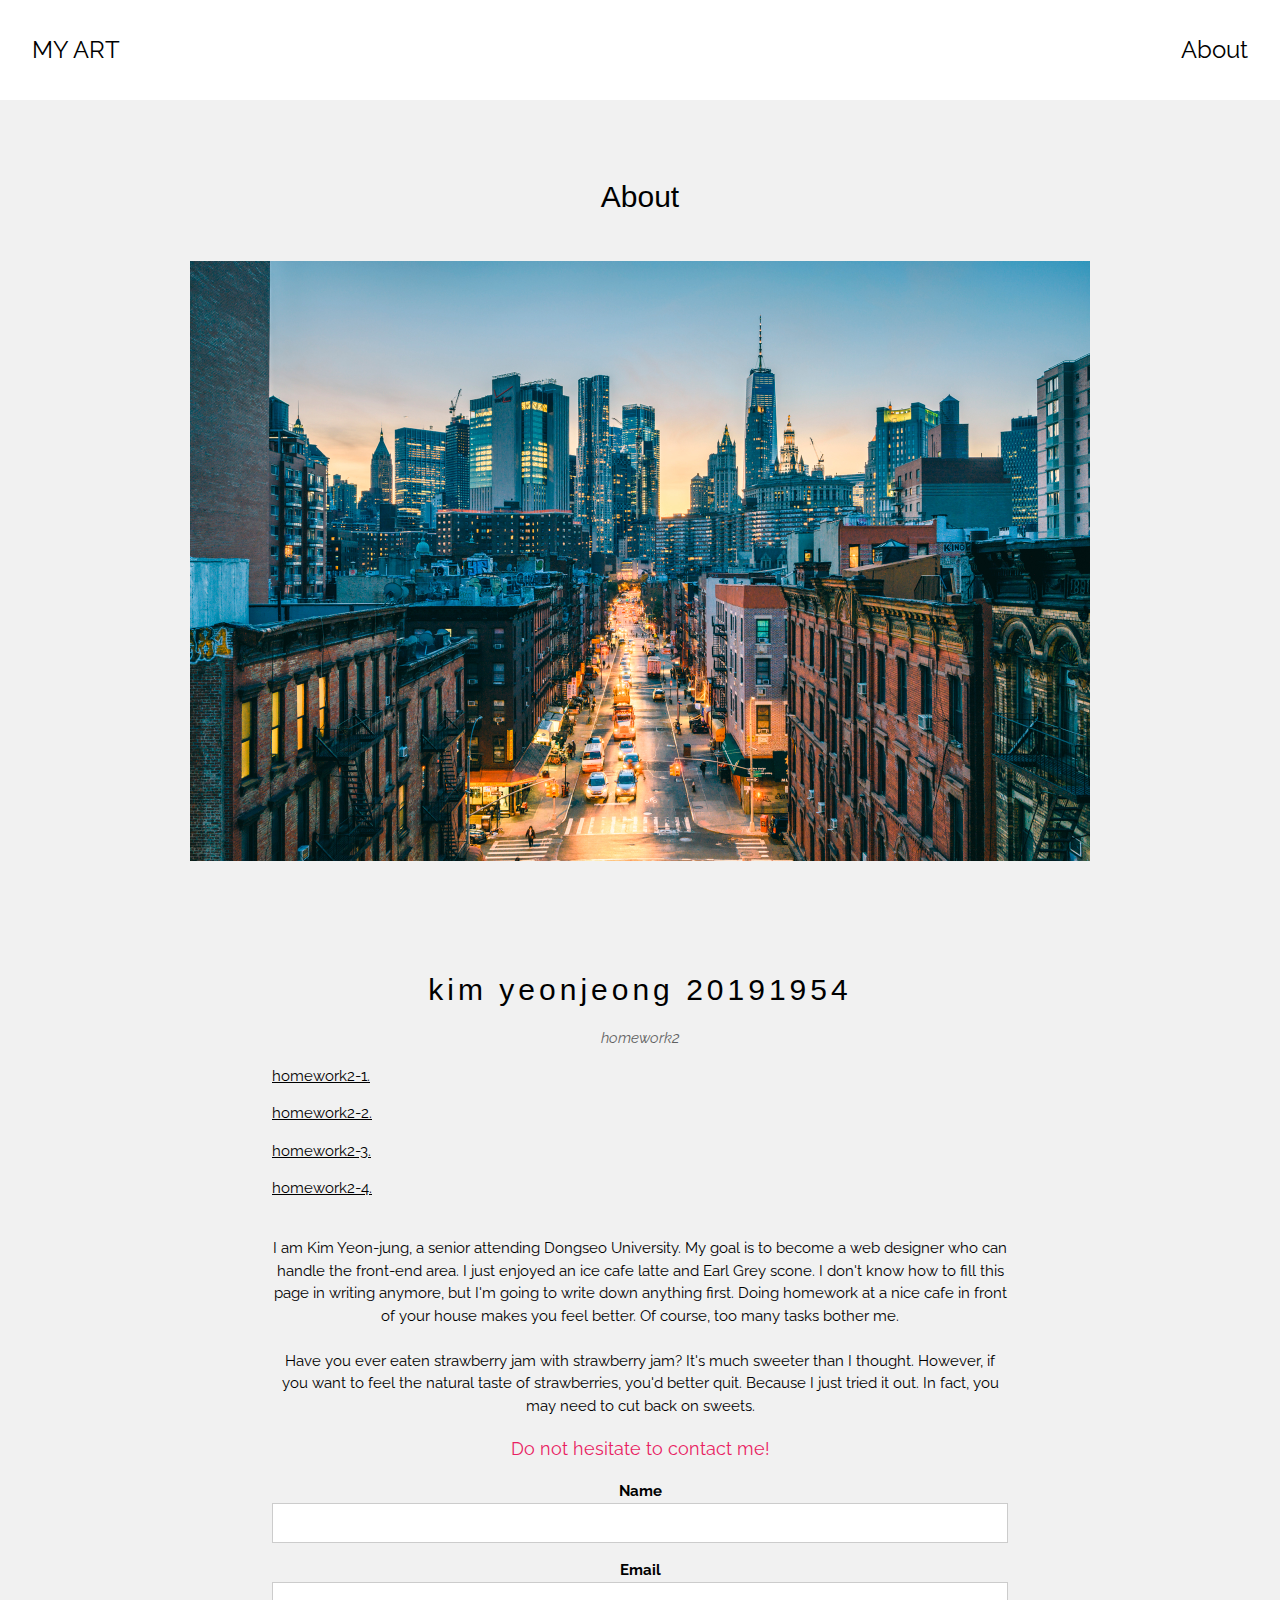
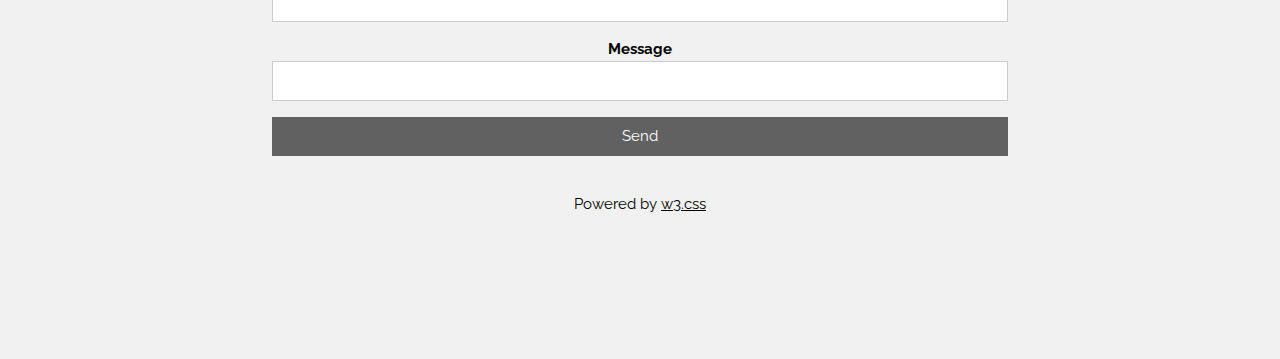
==== index.html @ d5bc1184 "Add files via upload" ====
<!DOCTYPE html>
<html>
<head>
<title>20191954 kimyeonjeong</title>
<meta charset="UTF-8">
<meta name="viewport" content="width=device-width, initial-scale=1">
<link rel="stylesheet" href="https://www.w3schools.com/w3css/4/w3.css">
<link href="https://fonts.googleapis.com/css?family=Raleway" rel="stylesheet" type="text/css">
<style>
body {font-family: "Raleway", Arial, sans-serif}
.w3-row img {margin-bottom: -8px}
</style>
</head>
<body>

<!-- !PAGE CONTENT! -->
<div class="w3-content" style="max-width:1500px">

  <!-- Header -->
  <header class="w3-container w3-xlarge w3-padding-24">
    <a href="#" class="w3-left w3-button w3-white">MY ART</a>
    <a href="#about" class="w3-right w3-button w3-white">About</a>
  </header>

  <!-- Photo Grid -->
  <div class="w3-row">
    </div>

    <div class="w3-half">
    </div>
  </div>
  
<!-- End Page Content -->
</div>

<!-- Footer / About Section -->
<footer class="w3-light-grey w3-padding-64 w3-center" id="about">
  <h2>About</h2>
  <img src="/images/new-york-city-evening.jpeg" class="w3-image w3-padding-32" width="900" height="300">
  <form style="margin:auto;width:60%" action="/action_page.php" target="_blank">
    
    <link rel="homework1.html">
    

    <!-- The Band Section -->
    <div class="w3-container w3-content w3-center w3-padding-64" style="max-width:800px" id="band">
    <h2 class="w3-wide">kim yeonjeong 20191954</h2>
    <p class="w3-opacity"><i>homework2</i></p>
    <p class="w3-justify"><a href="homework21.html">homework2-1.</a></p>
    <p class="w3-justify"><a href="homework22.html">homework2-2.</a></p>
    <p class="w3-justify"><a href="homework23.html">homework2-3.</a></p>
    <p class="w3-justify"><a href="homework24.html">homework2-4.</a></p>
    

    <p><br>I am Kim Yeon-jung, a senior attending Dongseo University. My goal is to become a web designer who can handle the front-end area. I just enjoyed an ice cafe latte and Earl Grey scone. I don't know how to fill this page in writing anymore, but I'm going to write down anything first. Doing homework at a nice cafe in front of your house makes you feel better. Of course, too many tasks bother me.<br><br>

    Have you ever eaten strawberry jam with strawberry jam? It's much sweeter than I thought. However, if you want to feel the natural taste of strawberries, you'd better quit. Because I just tried it out. In fact, you may need to cut back on sweets.</p>
    <p class="w3-large w3-text-pink">Do not hesitate to contact me!</p>
    <div class="w3-section">
      <label><b>Name</b></label>
      <input class="w3-input w3-border" type="text" required name="Name">
    </div>
    <div class="w3-section">
      <label><b>Email</b></label>
      <input class="w3-input w3-border" type="text" required name="Email">
    </div>
    <div class="w3-section">
      <label><b>Message</b></label>
      <input class="w3-input w3-border" required name="Message">
    </div>
    <button type="submit" class="w3-button w3-block w3-dark-grey">Send</button>
  </form>
  <br>
  <p>Powered by <a href="https://www.w3schools.com/w3css/default.asp" target="_blank" class="w3-hover-text-green">w3.css</a></p>
</footer>
 
</body>
</html>
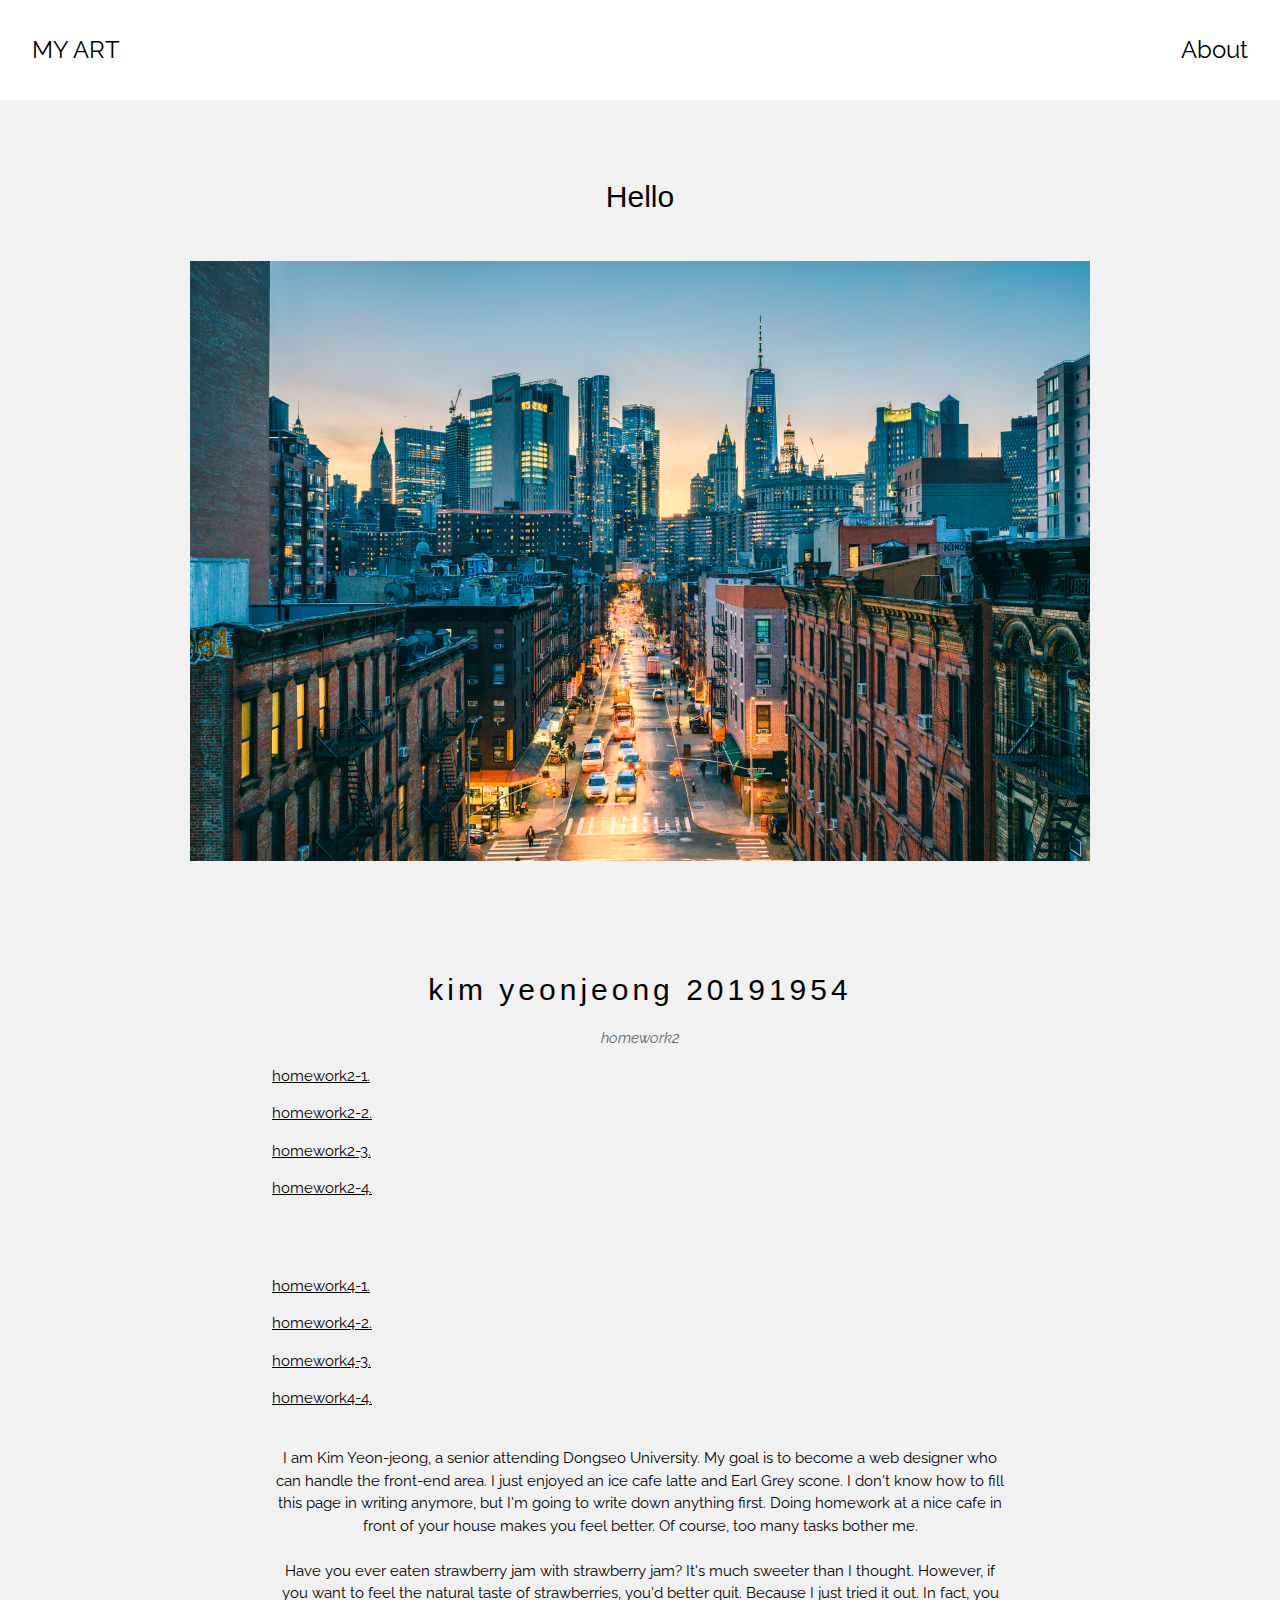
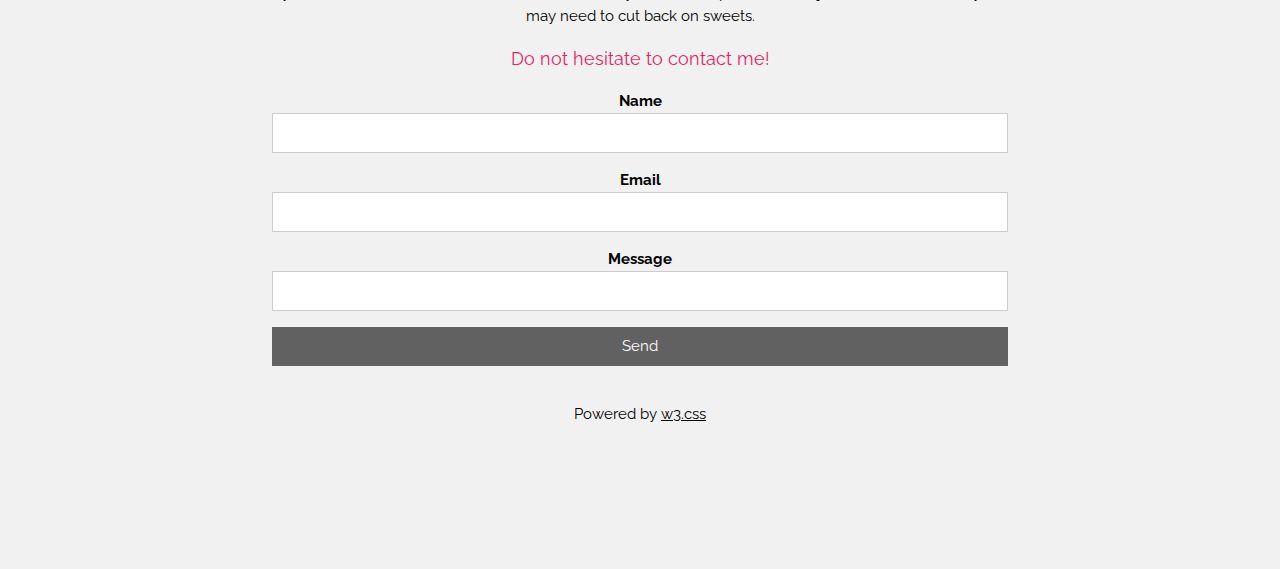
==== commit 716f6b34: "Update index.html" ====
--- a/index.html
+++ b/index.html
@@ -35,7 +35,7 @@
 
 <!-- Footer / About Section -->
 <footer class="w3-light-grey w3-padding-64 w3-center" id="about">
-  <h2>About</h2>
+  <h2>Hello</h2>
   <img src="/images/new-york-city-evening.jpeg" class="w3-image w3-padding-32" width="900" height="300">
   <form style="margin:auto;width:60%" action="/action_page.php" target="_blank">
     
@@ -50,9 +50,14 @@
     <p class="w3-justify"><a href="homework22.html">homework2-2.</a></p>
     <p class="w3-justify"><a href="homework23.html">homework2-3.</a></p>
     <p class="w3-justify"><a href="homework24.html">homework2-4.</a></p>
+    <br><br>
+    <p class="w3-justify"><a href="homework4_1.php">homework4-1.</a></p>
+    <p class="w3-justify"><a href="homework4_2.php">homework4-2.</a></p>
+    <p class="w3-justify"><a href="homework4_3.php">homework4-3.</a></p>
+    <p class="w3-justify"><a href="homework4_4.php">homework4-4.</a></p>
     
 
-    <p><br>I am Kim Yeon-jung, a senior attending Dongseo University. My goal is to become a web designer who can handle the front-end area. I just enjoyed an ice cafe latte and Earl Grey scone. I don't know how to fill this page in writing anymore, but I'm going to write down anything first. Doing homework at a nice cafe in front of your house makes you feel better. Of course, too many tasks bother me.<br><br>
+    <p><br>I am Kim Yeon-jeong, a senior attending Dongseo University. My goal is to become a web designer who can handle the front-end area. I just enjoyed an ice cafe latte and Earl Grey scone. I don't know how to fill this page in writing anymore, but I'm going to write down anything first. Doing homework at a nice cafe in front of your house makes you feel better. Of course, too many tasks bother me.<br><br>
 
     Have you ever eaten strawberry jam with strawberry jam? It's much sweeter than I thought. However, if you want to feel the natural taste of strawberries, you'd better quit. Because I just tried it out. In fact, you may need to cut back on sweets.</p>
     <p class="w3-large w3-text-pink">Do not hesitate to contact me!</p>
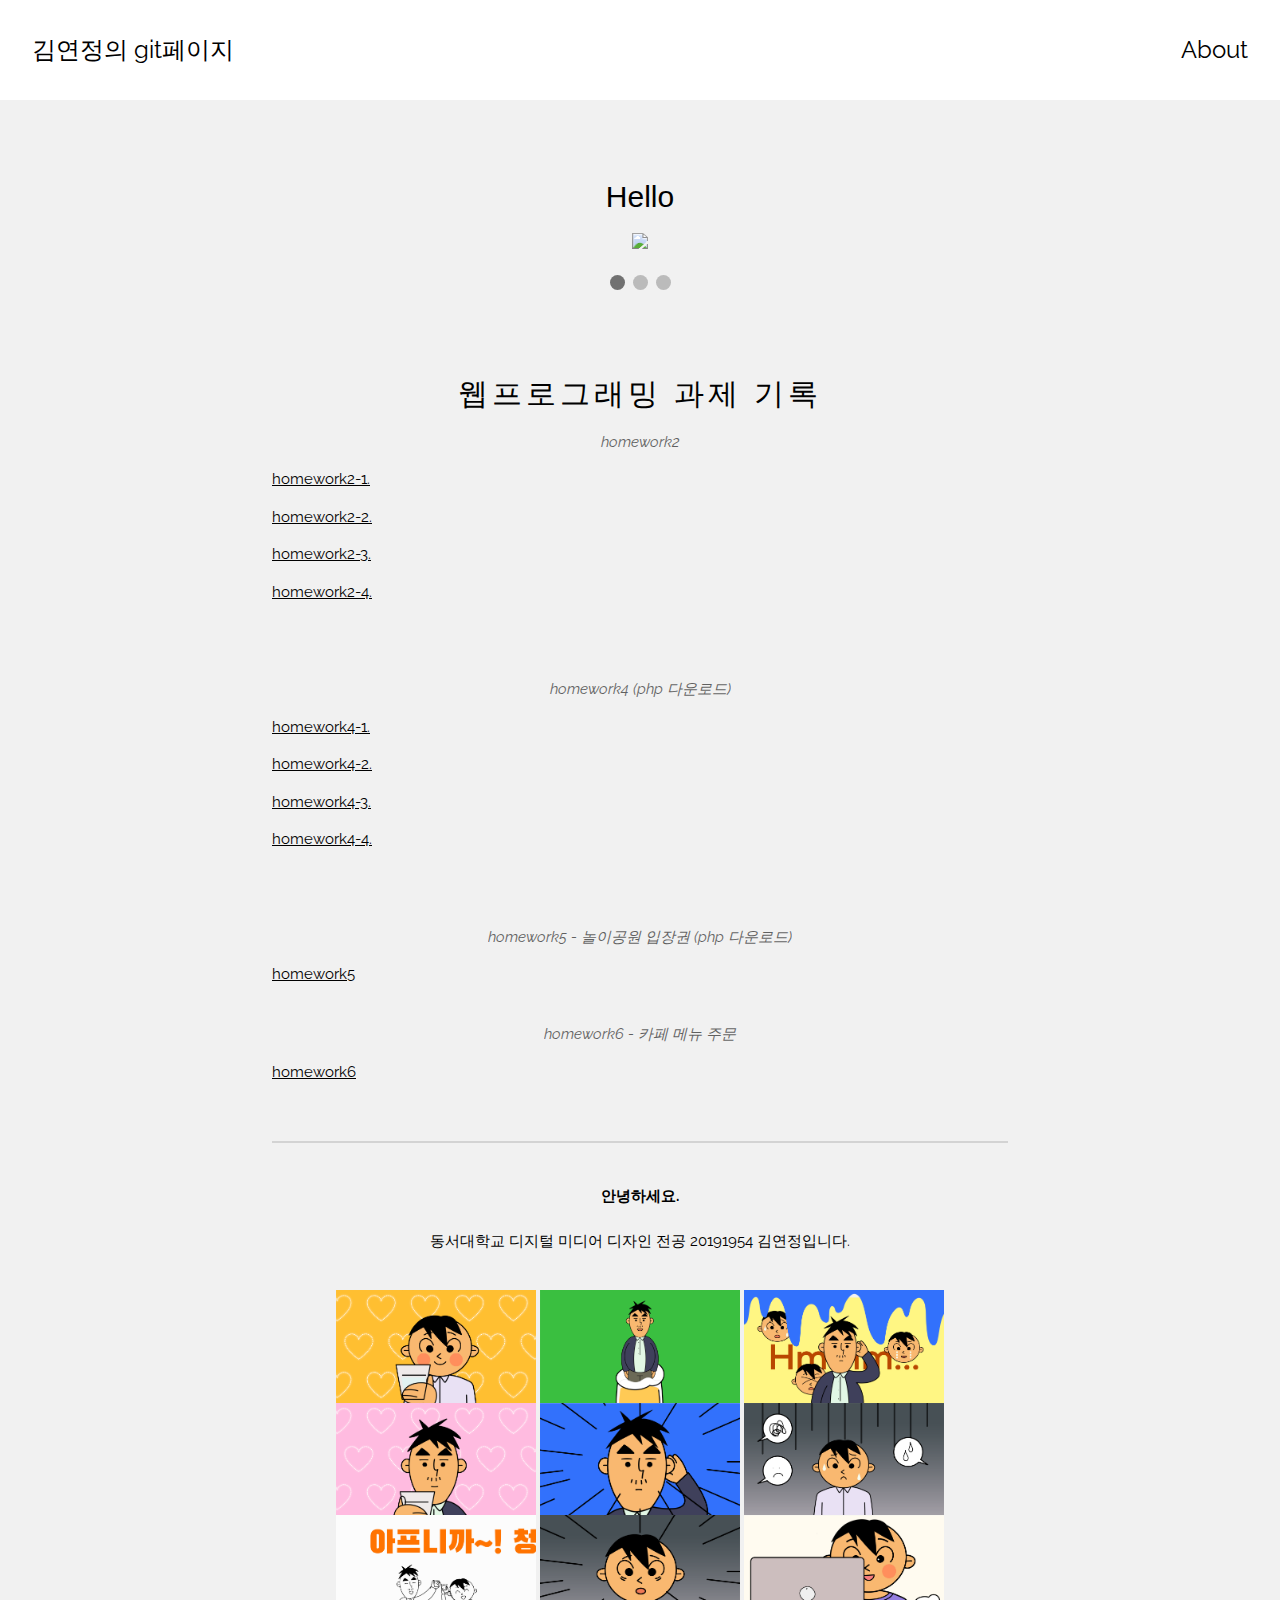
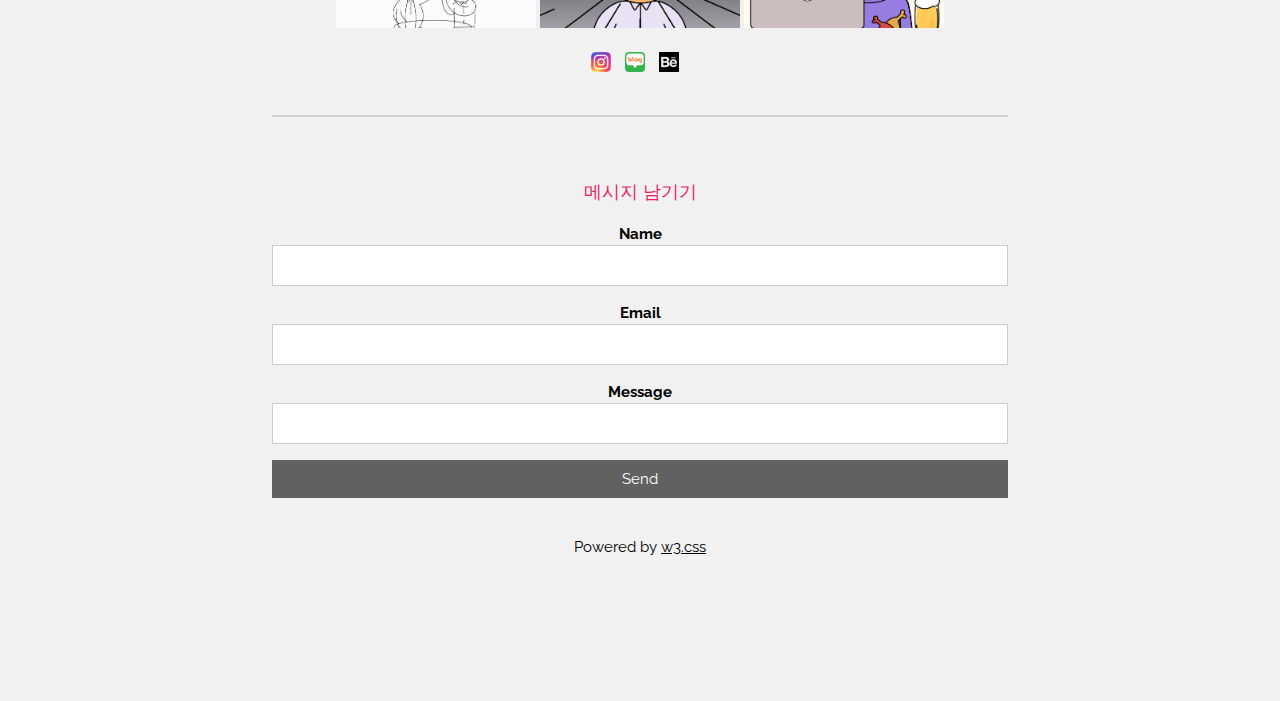
==== commit 4cf31848: "Update index.html" ====
--- a/index.html
+++ b/index.html
@@ -1,7 +1,7 @@
 <!DOCTYPE html>
 <html>
 <head>
-<title>20191954 kimyeonjeong</title>
+<title>김연정의 git페이지</title>
 <meta charset="UTF-8">
 <meta name="viewport" content="width=device-width, initial-scale=1">
 <link rel="stylesheet" href="https://www.w3schools.com/w3css/4/w3.css">
@@ -9,6 +9,64 @@
 <style>
 body {font-family: "Raleway", Arial, sans-serif}
 .w3-row img {margin-bottom: -8px}
+.sns > a {margin-right: 10px;}
+
+/* Slideshow container */
+.slideshow-container {
+  max-width: 1000px;
+  position: relative;
+  margin: auto;
+}
+
+
+
+/* Number text (1/3 etc) */
+.numbertext {
+  color: #f2f2f2;
+  font-size: 12px;
+  padding: 8px 12px;
+  position: absolute;
+  top: 0;
+}
+
+/* The dots/bullets/indicators */
+.dot {
+  height: 15px;
+  width: 15px;
+  margin: 0 2px;
+  background-color: #bbb;
+  border-radius: 50%;
+  display: inline-block;
+  transition: background-color 0.6s ease;
+}
+
+.active {
+  background-color: #717171;
+}
+
+/* Fading animation */
+.fade {
+  -webkit-animation-name: fade;
+  -webkit-animation-duration: 1s;
+  animation-name: fade;
+  animation-duration: 1s;
+}
+
+@-webkit-keyframes fade {
+  from {opacity: .5} 
+  to {opacity: 1}
+}
+
+@keyframes fade {
+  from {opacity: .5} 
+  to {opacity: 1}
+}
+
+/* On smaller screens, decrease text size */
+@media only screen and (max-width: 300px) {
+  .text {font-size: 11px}
+}
+
 </style>
 </head>
 <body>
@@ -18,7 +76,7 @@
 
   <!-- Header -->
   <header class="w3-container w3-xlarge w3-padding-24">
-    <a href="#" class="w3-left w3-button w3-white">MY ART</a>
+    <a href="#" class="w3-left w3-button w3-white">김연정의 git페이지</a>
     <a href="#about" class="w3-right w3-button w3-white">About</a>
   </header>
 
@@ -36,7 +94,36 @@
 <!-- Footer / About Section -->
 <footer class="w3-light-grey w3-padding-64 w3-center" id="about">
   <h2>Hello</h2>
-  <img src="/images/new-york-city-evening.jpeg" class="w3-image w3-padding-32" width="900" height="300">
+
+  <div class="slideshow-container">
+
+    <div class="mySlides fade">
+      <div class="numbertext">1 / 3</div>
+      <img src="//images/IMG_5696.JPG" style="width:50%">
+    </div>
+    
+    <div class="mySlides fade">
+      <div class="numbertext">2 / 3</div>
+      <img src="//images/IMG_5695.JPG" style="width:50%">
+    </div>
+    
+    <div class="mySlides fade">
+      <div class="numbertext">3 / 3</div>
+      <img src="//images/IMG_4300.jpeg" style="width:50%">
+    </div>
+    
+
+
+    </div>
+    <br>
+    
+    <div style="text-align:center">
+      <span class="dot"></span> 
+      <span class="dot"></span> 
+      <span class="dot"></span> 
+    </div>
+
+
   <form style="margin:auto;width:60%" action="/action_page.php" target="_blank">
     
     <link rel="homework1.html">
@@ -44,23 +131,56 @@
 
     <!-- The Band Section -->
     <div class="w3-container w3-content w3-center w3-padding-64" style="max-width:800px" id="band">
-    <h2 class="w3-wide">kim yeonjeong 20191954</h2>
+    <h2 class="w3-wide">웹프로그래밍 과제 기록</h2>
     <p class="w3-opacity"><i>homework2</i></p>
     <p class="w3-justify"><a href="homework21.html">homework2-1.</a></p>
     <p class="w3-justify"><a href="homework22.html">homework2-2.</a></p>
     <p class="w3-justify"><a href="homework23.html">homework2-3.</a></p>
     <p class="w3-justify"><a href="homework24.html">homework2-4.</a></p>
     <br><br>
+    <p class="w3-opacity"><i>homework4 (php 다운로드)</i></p>
     <p class="w3-justify"><a href="homework4_1.php">homework4-1.</a></p>
     <p class="w3-justify"><a href="homework4_2.php">homework4-2.</a></p>
     <p class="w3-justify"><a href="homework4_3.php">homework4-3.</a></p>
-    <p class="w3-justify"><a href="homework4_4.php">homework4-4.</a></p>
-    
-
-    <p><br>I am Kim Yeon-jeong, a senior attending Dongseo University. My goal is to become a web designer who can handle the front-end area. I just enjoyed an ice cafe latte and Earl Grey scone. I don't know how to fill this page in writing anymore, but I'm going to write down anything first. Doing homework at a nice cafe in front of your house makes you feel better. Of course, too many tasks bother me.<br><br>
-
-    Have you ever eaten strawberry jam with strawberry jam? It's much sweeter than I thought. However, if you want to feel the natural taste of strawberries, you'd better quit. Because I just tried it out. In fact, you may need to cut back on sweets.</p>
-    <p class="w3-large w3-text-pink">Do not hesitate to contact me!</p>
+    <p class="w3-justify"><a href="homework4_4.html">homework4-4.</a></p>
+    <br><br>
+    <p class="w3-opacity"><i>homework5 - 놀이공원 입장권 (php 다운로드)</i></p>
+    <p class="w3-justify"><a href="homework5.php">homework5</a></p>
+    <br>
+    <pss class="w3-opacity"><i>homework6 - 카페 메뉴 주문</i></pss>
+    <p class="w3-justify"><a href="homework6.html">homework6</a></p>
+    
+<br>
+<hr style="border: solid 1px lightgray;">
+    <p><br><b>안녕하세요.</b><br><br>
+
+    동서대학교 디지털 미디어 디자인 전공 20191954 김연정입니다.</p>
+    <br>
+
+      <div>
+        <section>
+      <img src="/images/im1.png" width="200px" alt="안녕">
+      <img src="/images/im2.png" width="200px" alt="안녕">
+      <img src="/images/im3.png" width="200px" alt="안녕">
+      <img src="/images/im4.png" width="200px" alt="안녕">
+      <img src="/images/im5.png" width="200px" alt="안녕">
+      <img src="/images/im6.png" width="200px" alt="안녕">
+      <img src="/images/im7.png" width="200px" alt="안녕">
+      <img src="/images/im8.png" width="200px" alt="안녕">
+      <img src="/images/im9.png" width="200px" alt="안녕">
+      </section>
+
+      <div class="sns">
+        <br>
+        <a href="https://www.instagram.com/taku_yeon/" target="_blank"><img src="/images/instagram.png" width="20px" alt="인스타그램"></a></img>
+        <a href="https://blog.naver.com/yonta02" target="_blank"><img src="/images/naverblog.png" width="20px" alt="네이버블로그"></a></img>
+        <a href="https://www.behance.net/yorong0827a0" target="_blank"><img src="/images/beh.png" width="20px" alt="비핸스"></a></img>
+      </div>
+      </div>
+<br>
+<hr style="border: solid 1px lightgray;">
+<br>
+    <p class="w3-large w3-text-pink">메시지 남기기</p>
     <div class="w3-section">
       <label><b>Name</b></label>
       <input class="w3-input w3-border" type="text" required name="Name">
@@ -79,5 +199,27 @@
   <p>Powered by <a href="https://www.w3schools.com/w3css/default.asp" target="_blank" class="w3-hover-text-green">w3.css</a></p>
 </footer>
  
+<script>
+  var slideIndex = 0;
+  showSlides();
+  
+  function showSlides() {
+    var i;
+    var slides = document.getElementsByClassName("mySlides");
+    var dots = document.getElementsByClassName("dot");
+    for (i = 0; i < slides.length; i++) {
+      slides[i].style.display = "none";  
+    }
+    slideIndex++;
+    if (slideIndex > slides.length) {slideIndex = 1}    
+    for (i = 0; i < dots.length; i++) {
+      dots[i].className = dots[i].className.replace(" active", "");
+    }
+    slides[slideIndex-1].style.display = "block";  
+    dots[slideIndex-1].className += " active";
+    setTimeout(showSlides, 4000); // Change image every 2 seconds
+  }
+  </script>
+
 </body>
 </html>
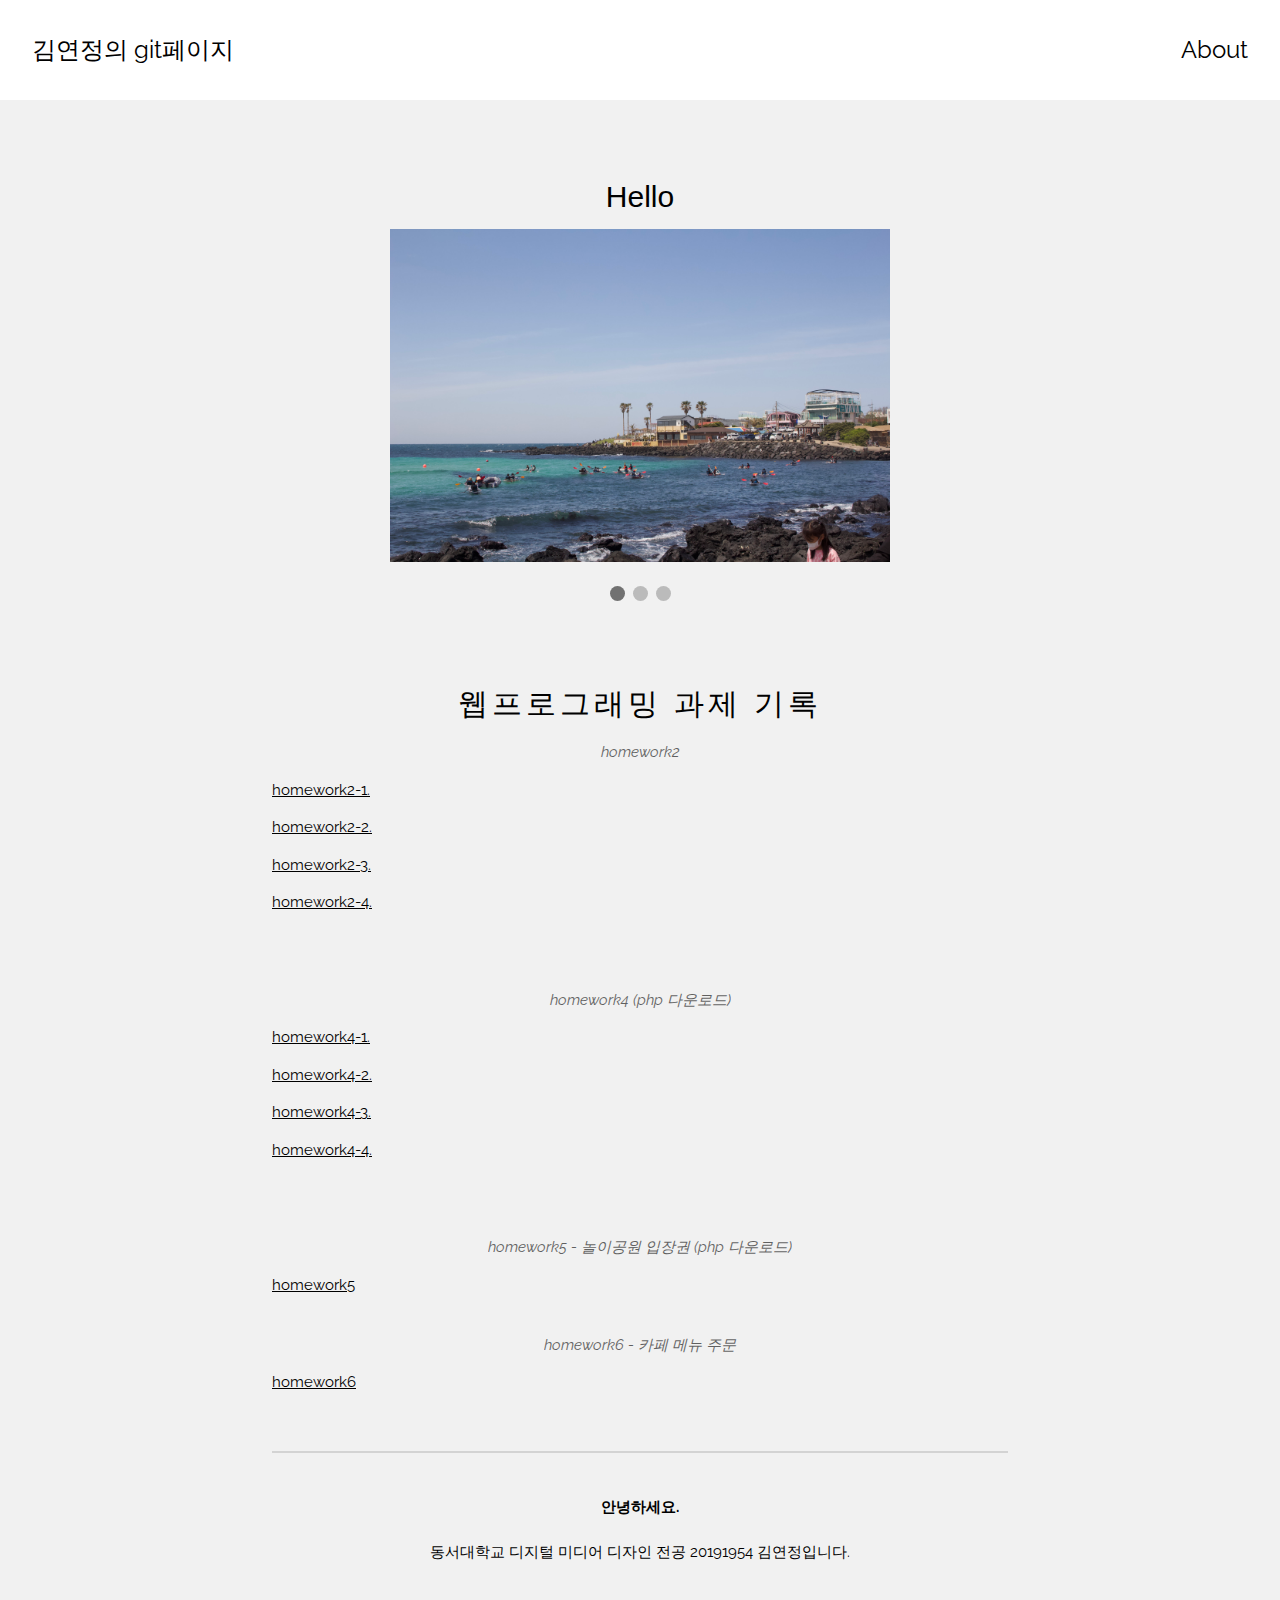
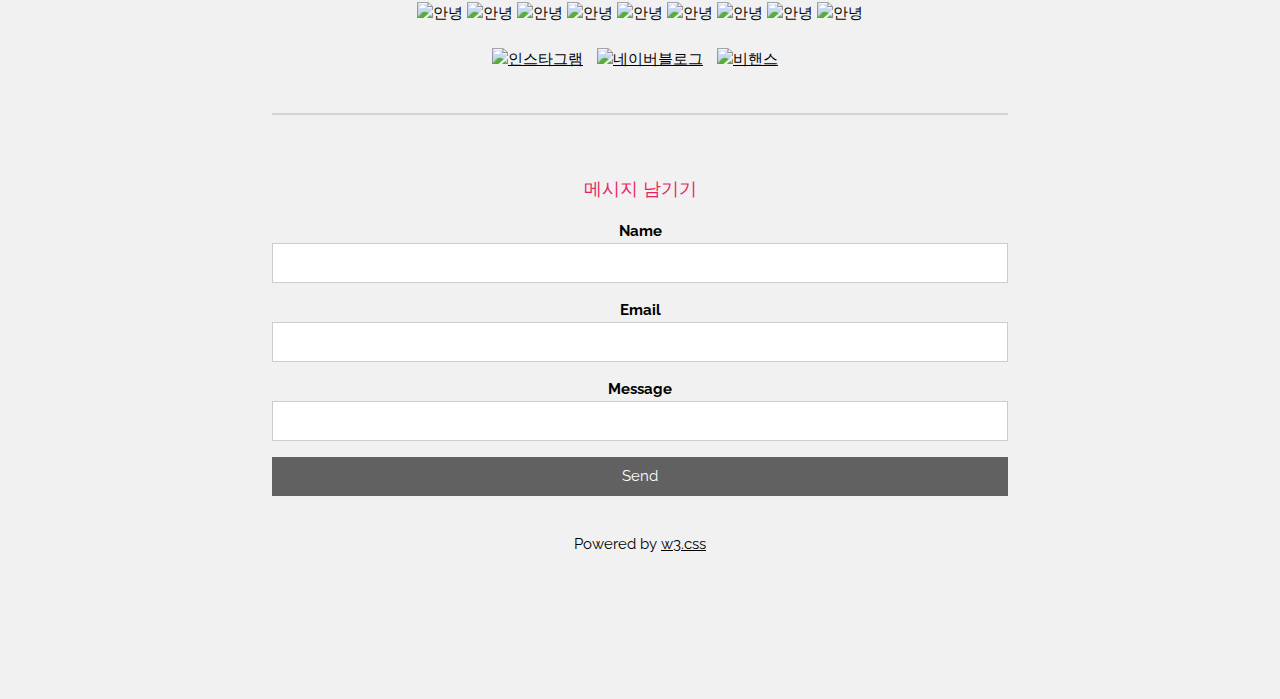
==== commit 90a5ff2e: "Update index.html" ====
--- a/index.html
+++ b/index.html
@@ -99,17 +99,17 @@
 
     <div class="mySlides fade">
       <div class="numbertext">1 / 3</div>
-      <img src="//images/IMG_5696.JPG" style="width:50%">
+      <img src="./images/IMG_5696.JPG" style="width:50%">
     </div>
     
     <div class="mySlides fade">
       <div class="numbertext">2 / 3</div>
-      <img src="//images/IMG_5695.JPG" style="width:50%">
+      <img src="./images/IMG_5695.JPG" style="width:50%">
     </div>
     
     <div class="mySlides fade">
       <div class="numbertext">3 / 3</div>
-      <img src="//images/IMG_4300.jpeg" style="width:50%">
+      <img src="./images/IMG_4300.jpeg" style="width:50%">
     </div>
     
 
@@ -159,22 +159,22 @@
 
       <div>
         <section>
-      <img src="/images/im1.png" width="200px" alt="안녕">
-      <img src="/images/im2.png" width="200px" alt="안녕">
-      <img src="/images/im3.png" width="200px" alt="안녕">
-      <img src="/images/im4.png" width="200px" alt="안녕">
-      <img src="/images/im5.png" width="200px" alt="안녕">
-      <img src="/images/im6.png" width="200px" alt="안녕">
-      <img src="/images/im7.png" width="200px" alt="안녕">
-      <img src="/images/im8.png" width="200px" alt="안녕">
-      <img src="/images/im9.png" width="200px" alt="안녕">
+      <img src="//images/im1.png" width="200px" alt="안녕">
+      <img src="//images/im2.png" width="200px" alt="안녕">
+      <img src="//images/im3.png" width="200px" alt="안녕">
+      <img src="//images/im4.png" width="200px" alt="안녕">
+      <img src="//images/im5.png" width="200px" alt="안녕">
+      <img src="//images/im6.png" width="200px" alt="안녕">
+      <img src="//images/im7.png" width="200px" alt="안녕">
+      <img src="//images/im8.png" width="200px" alt="안녕">
+      <img src="//images/im9.png" width="200px" alt="안녕">
       </section>
 
       <div class="sns">
         <br>
-        <a href="https://www.instagram.com/taku_yeon/" target="_blank"><img src="/images/instagram.png" width="20px" alt="인스타그램"></a></img>
-        <a href="https://blog.naver.com/yonta02" target="_blank"><img src="/images/naverblog.png" width="20px" alt="네이버블로그"></a></img>
-        <a href="https://www.behance.net/yorong0827a0" target="_blank"><img src="/images/beh.png" width="20px" alt="비핸스"></a></img>
+        <a href="https://www.instagram.com/taku_yeon/" target="_blank"><img src="//images/instagram.png" width="20px" alt="인스타그램"></a></img>
+        <a href="https://blog.naver.com/yonta02" target="_blank"><img src="//images/naverblog.png" width="20px" alt="네이버블로그"></a></img>
+        <a href="https://www.behance.net/yorong0827a0" target="_blank"><img src="//images/beh.png" width="20px" alt="비핸스"></a></img>
       </div>
       </div>
 <br>
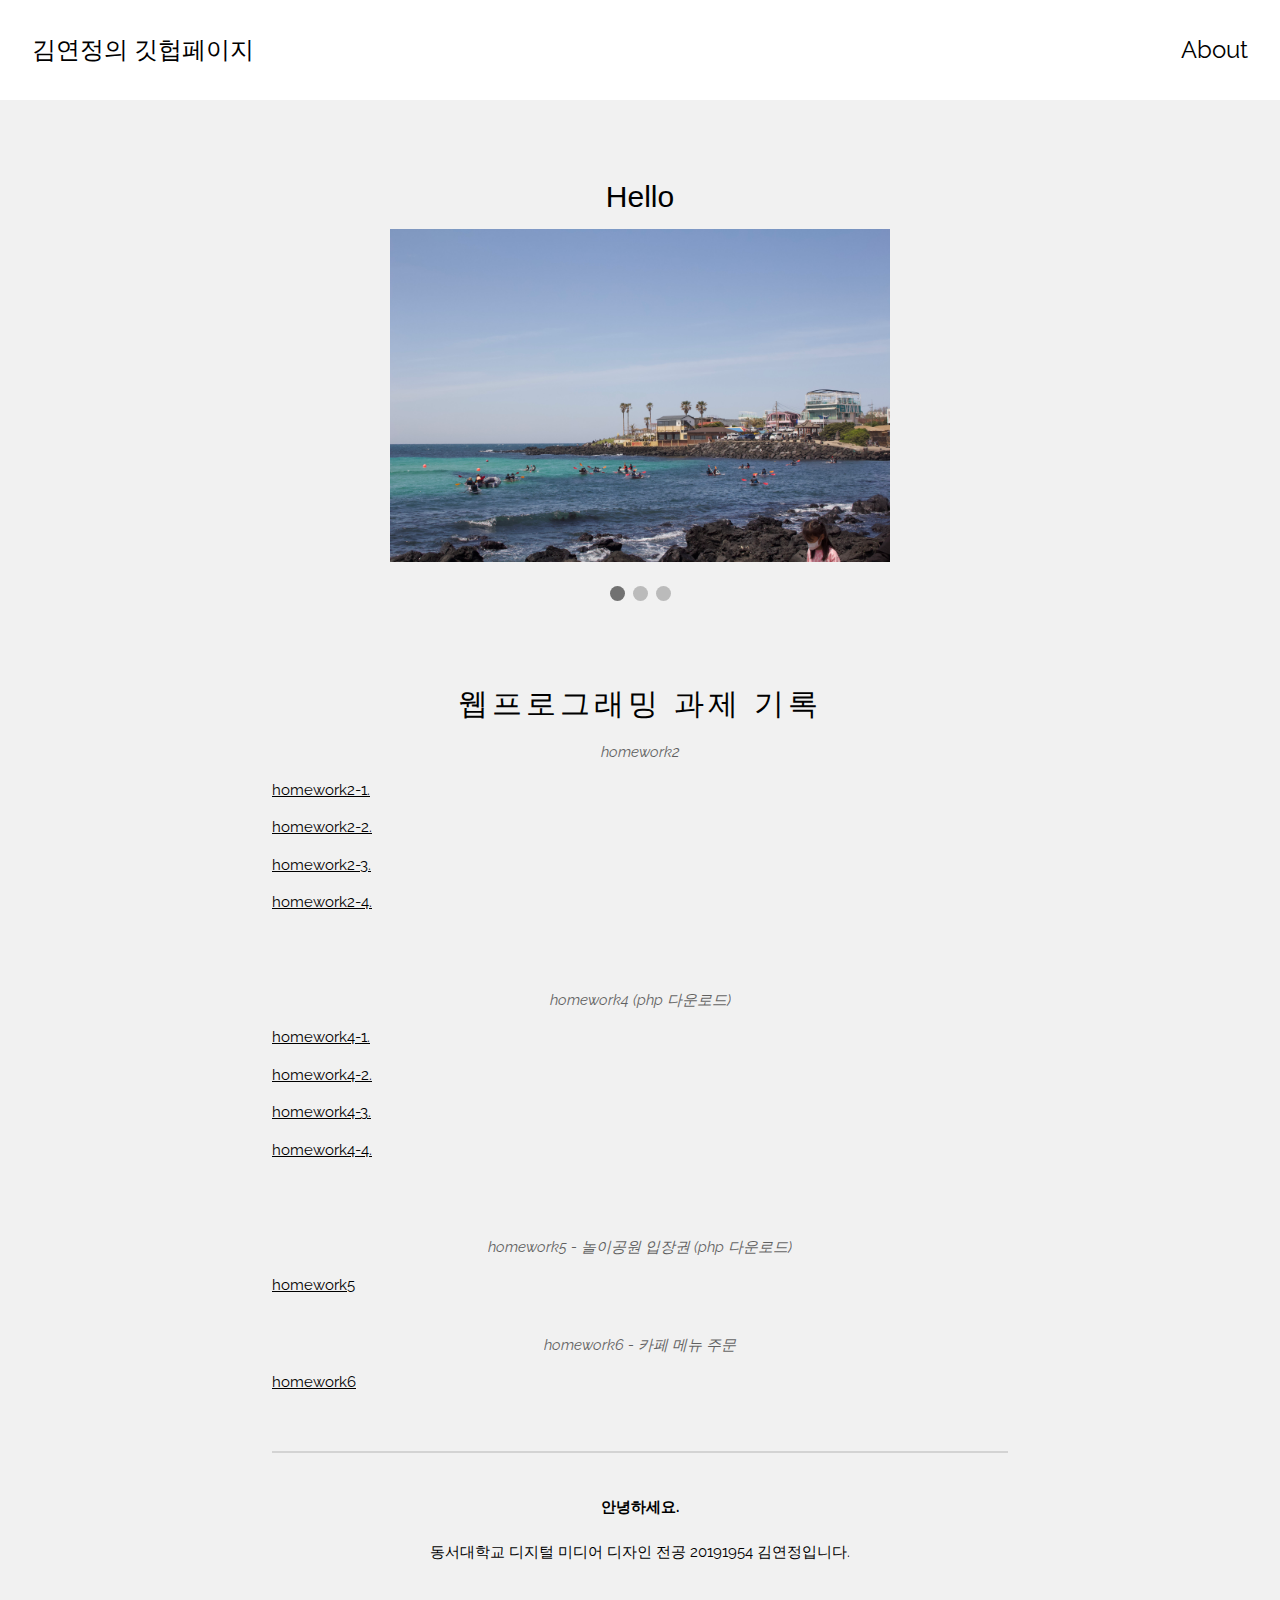
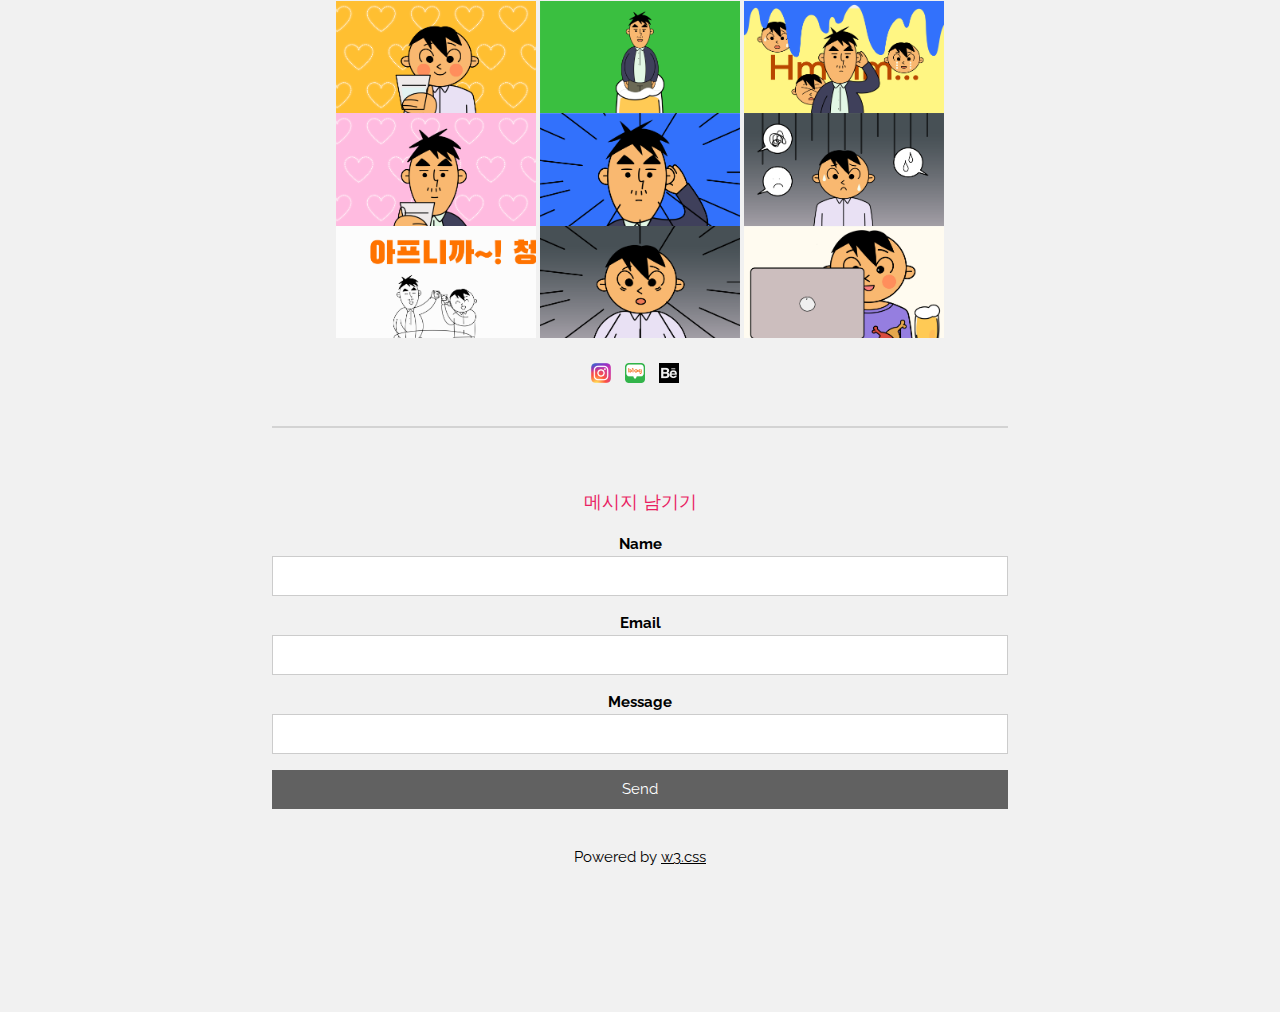
==== commit 0dc074f3: "Update index.html" ====
--- a/index.html
+++ b/index.html
@@ -76,7 +76,7 @@
 
   <!-- Header -->
   <header class="w3-container w3-xlarge w3-padding-24">
-    <a href="#" class="w3-left w3-button w3-white">김연정의 git페이지</a>
+    <a href="#" class="w3-left w3-button w3-white">김연정의 깃헙페이지</a>
     <a href="#about" class="w3-right w3-button w3-white">About</a>
   </header>
 
@@ -159,22 +159,22 @@
 
       <div>
         <section>
-      <img src="//images/im1.png" width="200px" alt="안녕">
-      <img src="//images/im2.png" width="200px" alt="안녕">
-      <img src="//images/im3.png" width="200px" alt="안녕">
-      <img src="//images/im4.png" width="200px" alt="안녕">
-      <img src="//images/im5.png" width="200px" alt="안녕">
-      <img src="//images/im6.png" width="200px" alt="안녕">
-      <img src="//images/im7.png" width="200px" alt="안녕">
-      <img src="//images/im8.png" width="200px" alt="안녕">
-      <img src="//images/im9.png" width="200px" alt="안녕">
+      <img src="./images/im1.png" width="200px" alt="안녕">
+      <img src="./images/im2.png" width="200px" alt="안녕">
+      <img src="./images/im3.png" width="200px" alt="안녕">
+      <img src="./images/im4.png" width="200px" alt="안녕">
+      <img src="./images/im5.png" width="200px" alt="안녕">
+      <img src="./images/im6.png" width="200px" alt="안녕">
+      <img src="./images/im7.png" width="200px" alt="안녕">
+      <img src="./images/im8.png" width="200px" alt="안녕">
+      <img src="./images/im9.png" width="200px" alt="안녕">
       </section>
 
       <div class="sns">
         <br>
-        <a href="https://www.instagram.com/taku_yeon/" target="_blank"><img src="//images/instagram.png" width="20px" alt="인스타그램"></a></img>
-        <a href="https://blog.naver.com/yonta02" target="_blank"><img src="//images/naverblog.png" width="20px" alt="네이버블로그"></a></img>
-        <a href="https://www.behance.net/yorong0827a0" target="_blank"><img src="//images/beh.png" width="20px" alt="비핸스"></a></img>
+        <a href="https://www.instagram.com/taku_yeon/" target="_blank"><img src="./images/instagram.png" width="20px" alt="인스타그램"></a></img>
+        <a href="https://blog.naver.com/yonta02" target="_blank"><img src="./images/naverblog.png" width="20px" alt="네이버블로그"></a></img>
+        <a href="https://www.behance.net/yorong0827a0" target="_blank"><img src="./images/beh.png" width="20px" alt="비핸스"></a></img>
       </div>
       </div>
 <br>
